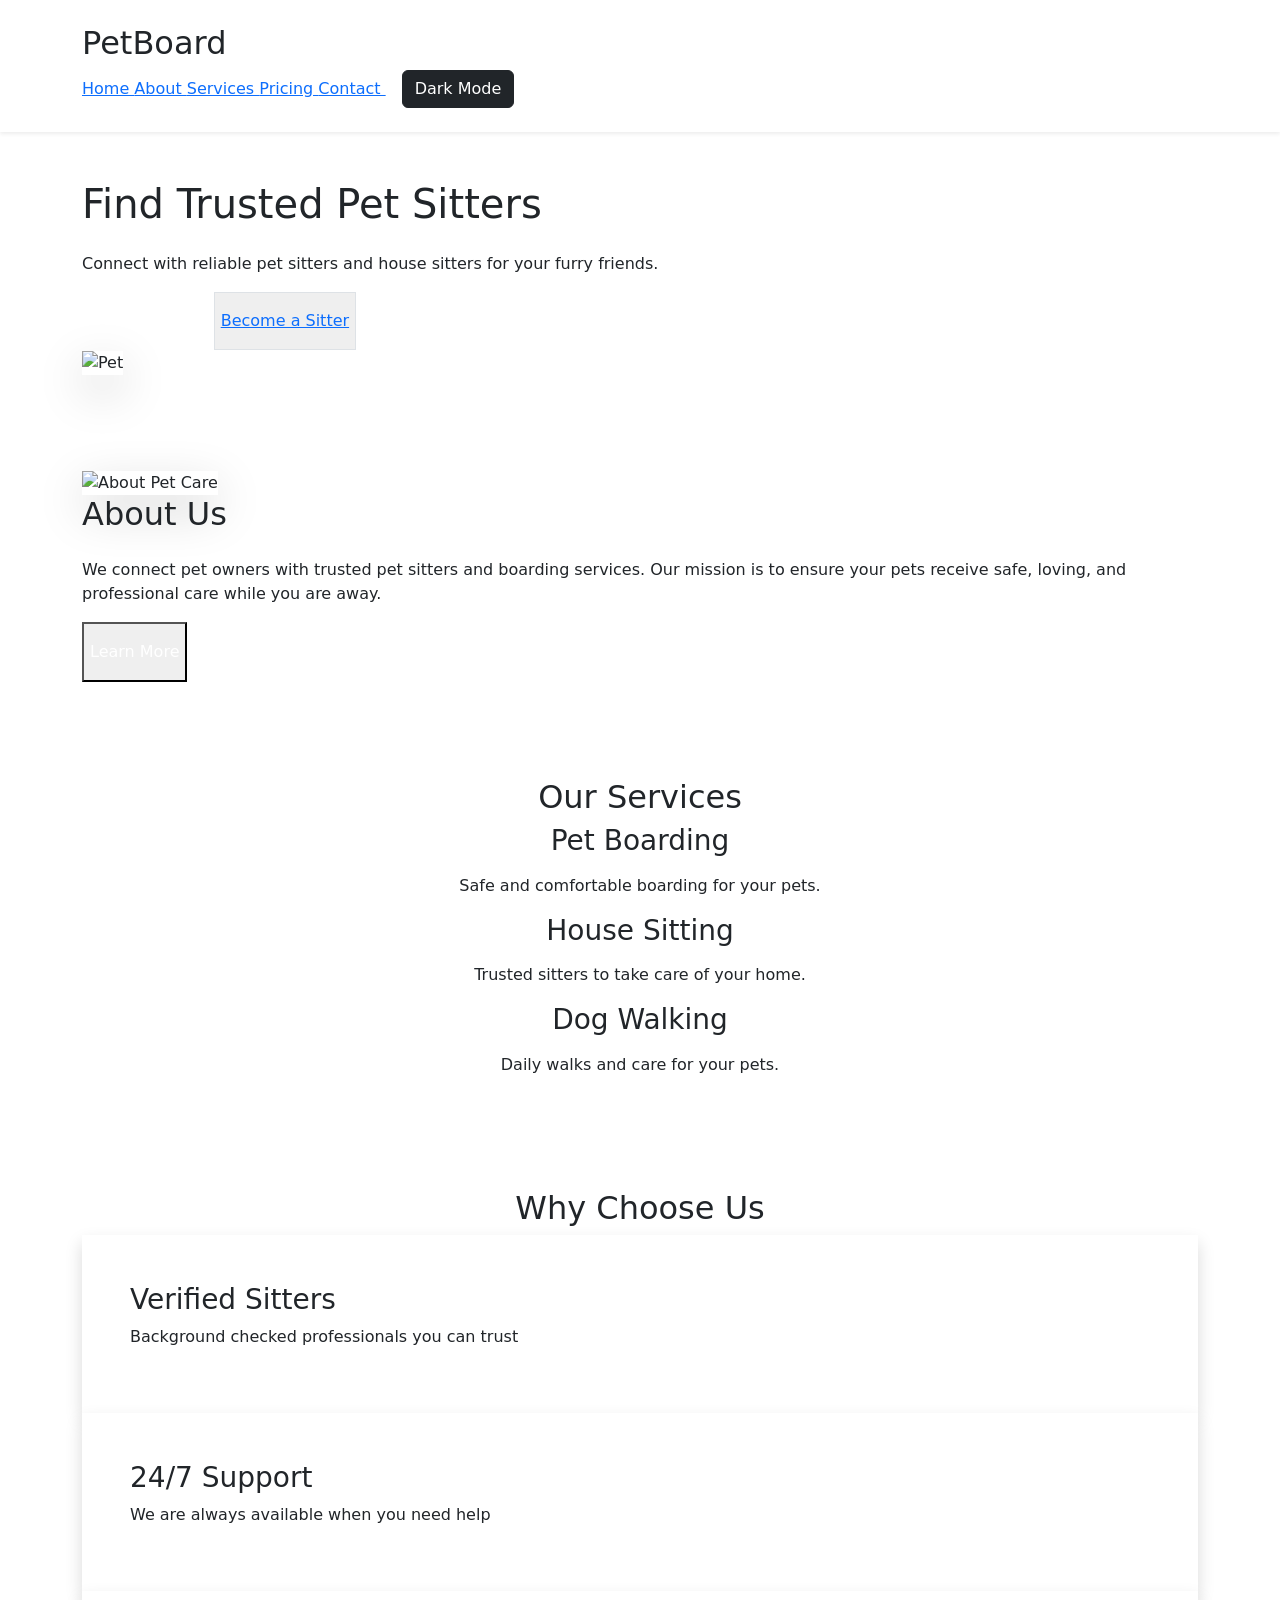
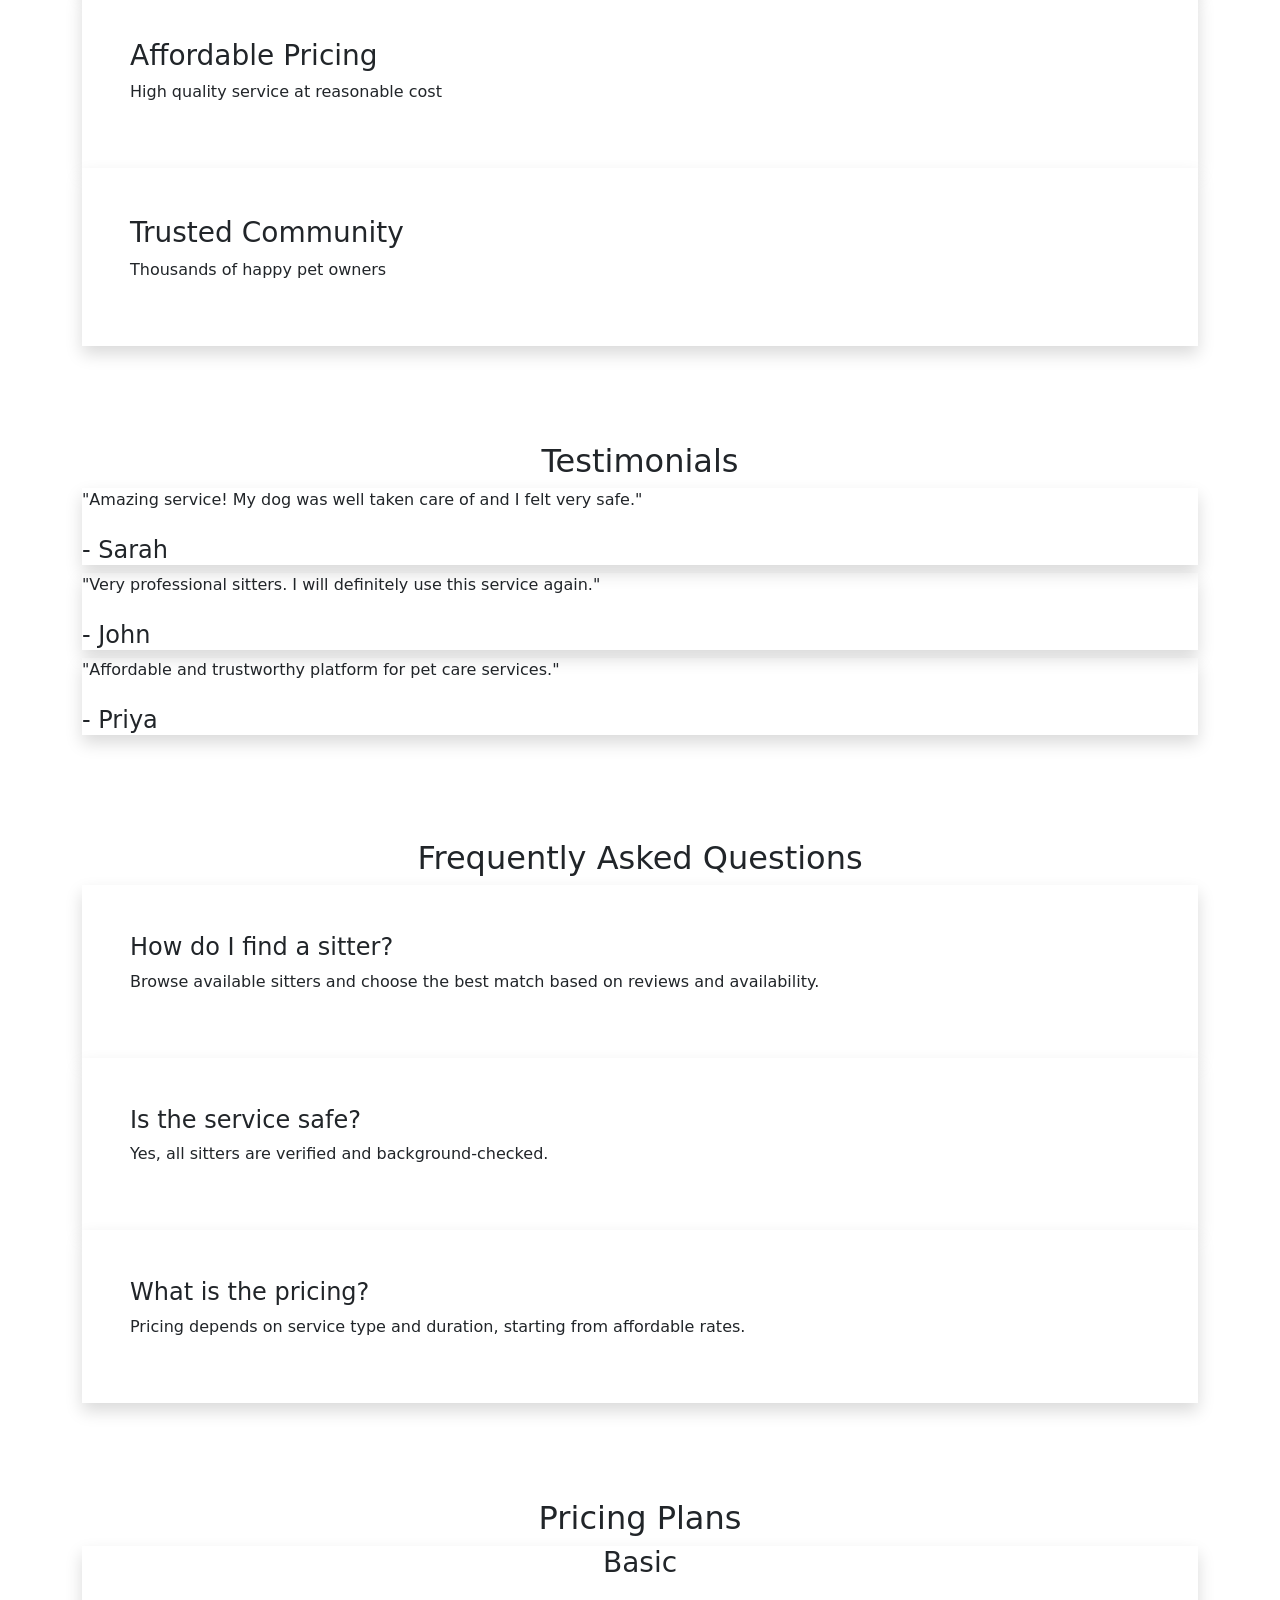
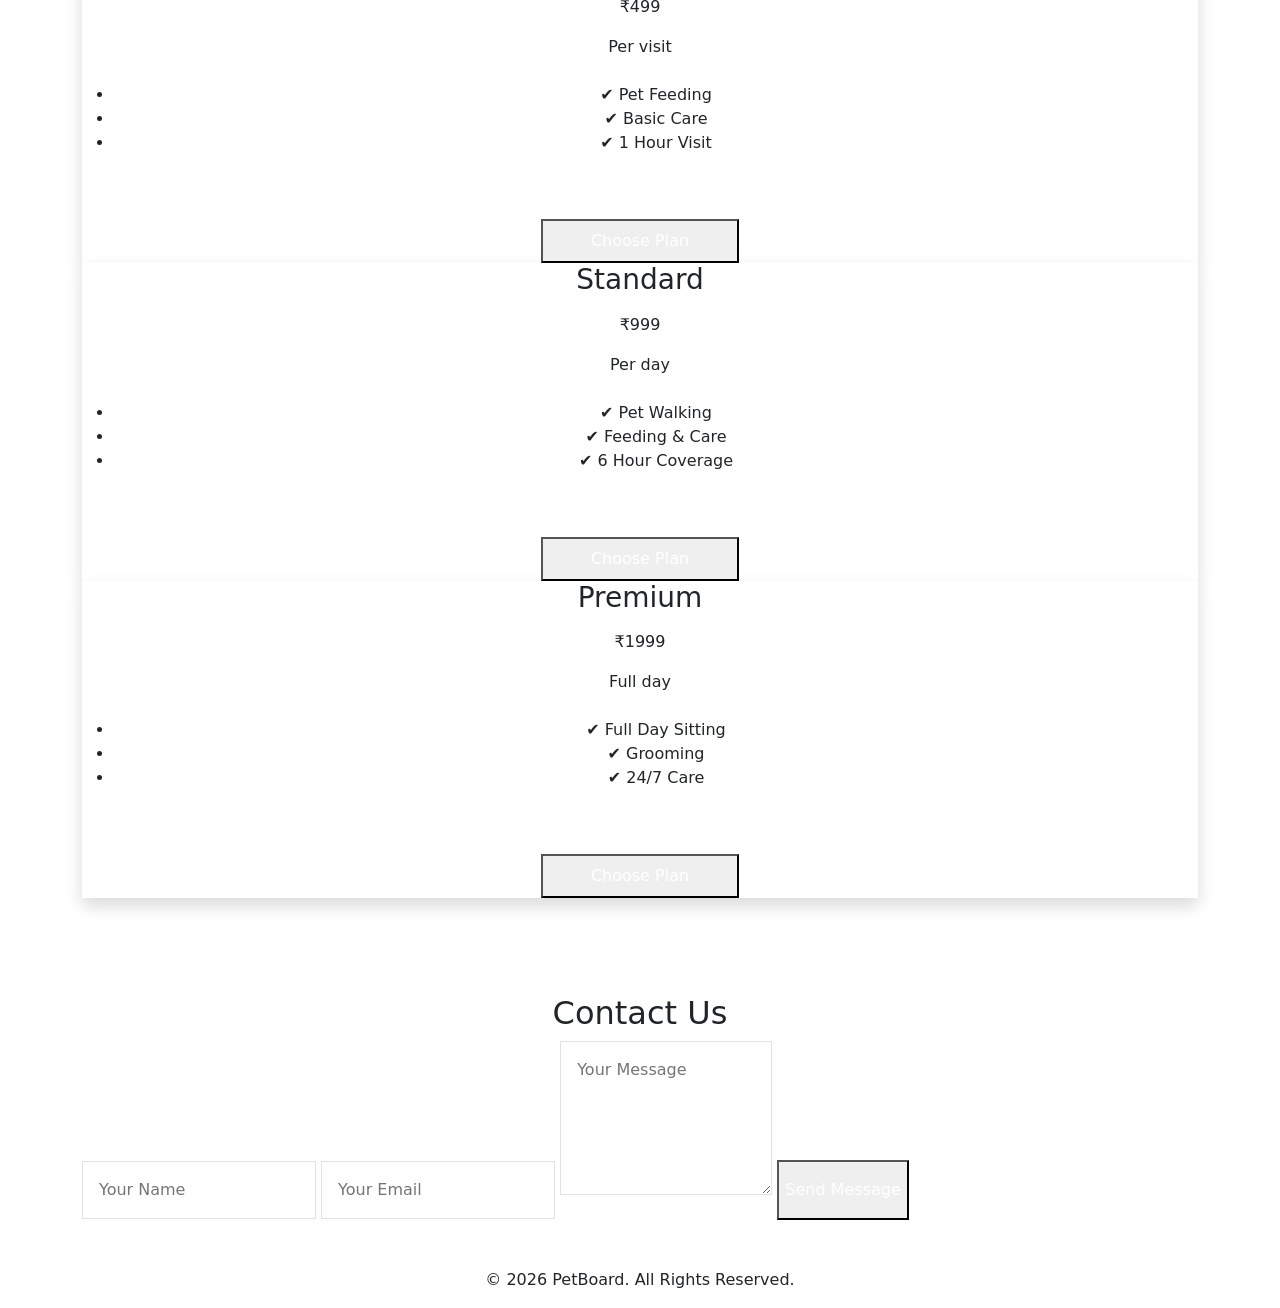
==== index.html @ ab4a4928 "Add files via upload" ====
<!DOCTYPE html>
<html lang="en">
<head>
    <meta charset="UTF-8">
    <meta name="viewport" content="width=device-width, initial-scale=1.0">
    <title>Pet Boarding Network</title>


<link href="https://cdn.jsdelivr.net/npm/bootstrap@5.3.7/dist/css/bootstrap.min.css" rel="stylesheet">
<script src="https://cdn.tailwindcss.com"></script>


<link rel="stylesheet" href="./css/style.css">
</head>
<body>

    <!-- NAVBAR -->
   <nav class="bg-white shadow-sm py-4 sticky top-0 ">

    <div class="container flex justify-between items-center">

        <h2 class="text-2xl font-bold text-blue-600">
            PetBoard
        </h2>

        <div class="flex gap-6">

            <a href="#home" class="nav-link-custom hover:text-blue-600">
                Home
            </a>

            <a href="#about" class="nav-link-custom hover:text-blue-600">
                About
            </a>

            <a href="#services" class="nav-link-custom hover:text-blue-600">
                Services
            </a>

            <a href="#pricing" class="nav-link-custom hover:text-blue-600">
                Pricing
            </a>

            <a href="#contact" class="nav-link-custom hover:text-blue-600">
                Contact
            </a>
<button id="themeToggle" class="btn btn-dark ms-3">
    Dark Mode
</button>

        </div>

    </div>

</nav>

    <!-- HERO SECTION -->
   <section id="home" class="container py-5">

    <div class="flex flex-col md:flex-row items-center gap-10">

       

        <div class="flex-1">

            <h1 class="text-5xl font-bold">
                Find Trusted Pet Sitters
            </h1>

            <p class="text-gray-600 mt-4">
                Connect with reliable pet sitters and house sitters
                for your furry friends.
            </p>

            <div class="mt-6">

<a
                    href="findsitter.html"
                    class="inline-flex items-center justify-center bg-blue-600 text-white px-6 py-3 rounded-lg hover:bg-blue-700 no-underline">
                    Find a Pet Sitter
                </a>

                <button
                    class="border border-blue text-black-600 px-6 py-3 rounded-lg no-underline">

                    <a href="became-sitter.html"> Become a Sitter</a>


                </button>

            </div>

        </div>

        <!-- RIGHT -->

        <div class="flex-1">

            <img
                src="https://images.unsplash.com/photo-1547525623-c7d42c20284c?w=500&auto=format&fit=crop&q=60&ixlib=rb-4.1.0&ixid=M3wxMjA3fDB8MHxzZWFyY2h8MjV8fHBldCUyMHNpdHRpbmd8ZW58MHx8MHx8fDA%3D"
                alt="Pet"
                class="w-full max-w-md mx-auto rounded-xl shadow-lg">

        </div>

    </div>

</section>


    <!-- ABOUT -->
<section id="about" class="py-5 bg-blue-400">

    <div class="container">

        <div class="flex flex-col md:flex-row items-center gap-10">

            <!-- LEFT IMAGE -->
            <div class="flex-1">
                <img
                    src="https://images.unsplash.com/photo-1650219680750-6218ac8efbb3?w=500&auto=format&fit=crop&q=60&ixlib=rb-4.1.0&ixid=M3wxMjA3fDB8MHxzZWFyY2h8MjM3fHxkb2clMjBhbmQlMjBjYXR8ZW58MHx8MHx8fDA%3D"
                    class="w-full max-w-md mx-auto rounded-xl shadow-lg"
                    alt="About Pet Care">
            </div>

            <!-- RIGHT CONTENT -->
            <div class="flex-1">

                <h2 class="text-3xl font-bold mb-4">
                    About Us
                </h2>

                <p class="text-gray-600 leading-relaxed">
                    We connect pet owners with trusted pet sitters and boarding services.
                    Our mission is to ensure your pets receive safe, loving, and professional care
                    while you are away.
                </p>

                <button class="mt-6 bg-blue-600 text-white px-6 py-3 rounded-lg hover:bg-blue-700">
                    Learn More
                </button>

            </div>

        </div>

    </div>

</section>


    <!-- SERVICES -->
    <section id="services" class="py-5 ">

    <div class="container">

        <!-- Title -->
        <h2 class="text-3xl font-bold text-center mb-10">
            Our Services
        </h2>

        <!-- Cards -->
        <div class="flex flex-col md:flex-row gap-6">

            <!-- Card 1 -->
            <div class="bg-white p-6 rounded-xl shadow-xl flex-1 text-center">
                <h3 class="text-xl font-semibold text-blue-600">
                    Pet Boarding
                </h3>
                <p class="text-gray-600 mt-3">
                    Safe and comfortable boarding for your pets.
                </p>
            </div>

            <!-- Card 2 -->
            <div class="bg-white p-6 rounded-xl shadow-xl flex-1 text-center">
                <h3 class="text-xl font-semibold text-blue-600">
                    House Sitting
                </h3>
                <p class="text-gray-600 mt-3">
                    Trusted sitters to take care of your home.
                </p>
            </div>

            <!-- Card 3 -->
            <div class="bg-white p-6 rounded-xl shadow-xl flex-1 text-center">
                <h3 class="text-xl font-semibold text-blue-600">
                    Dog Walking
                </h3>
                <p class="text-gray-600 mt-3">
                    Daily walks and care for your pets.
                </p>
            </div>

        </div>

    </div>

</section>

    <!-- WHY CHOOSE US -->
  <section id="why" class="py-5 bg-gray-50">

    <div class="container">

        <h2 class="text-3xl font-bold text-center mb-10">
            Why Choose Us
        </h2>

     
        <div class="flex flex-col gap-4">

            <div class="bg-white p-5 rounded-xl shadow flex items-center justify-between">
                <h3 class="font-semibold text-blue-600">
                    Verified Sitters
                </h3>
                <p class="text-gray-600 text-sm">
                    Background checked professionals you can trust
                </p>
            </div>

            <div class="bg-white p-5 rounded-xl shadow flex items-center justify-between">
                <h3 class="font-semibold text-blue-600">
                    24/7 Support
                </h3>
                <p class="text-gray-600 text-sm">
                    We are always available when you need help
                </p>
            </div>

            <div class="bg-white p-5 rounded-xl shadow flex items-center justify-between">
                <h3 class="font-semibold text-blue-600">
                    Affordable Pricing
                </h3>
                <p class="text-gray-600 text-sm">
                    High quality service at reasonable cost
                </p>
            </div>

            <div class="bg-white p-5 rounded-xl shadow flex items-center justify-between">
                <h3 class="font-semibold text-blue-600">
                    Trusted Community
                </h3>
                <p class="text-gray-600 text-sm">
                    Thousands of happy pet owners
                </p>
            </div>

        </div>

    </div>

</section>


    <!-- TESTIMONIALS -->
   <section id="testimonials" class="py-5 bg-blue-400">

    <div class="container">

        <h2 class="text-3xl font-bold text-center mb-10">
            Testimonials
        </h2>

        <!-- Cards -->
        <div class="flex flex-col md:flex-row gap-6">

            <!-- Testimonial 1 -->
            <div class="bg-gray-50 p-6 rounded-xl shadow flex-1">

                <p class="text-gray-600">
                    "Amazing service! My dog was well taken care of and I felt very safe."
                </p>

                <h4 class="mt-4 font-semibold text-blue-600">
                    - Sarah
                </h4>

            </div>

            <!-- Testimonial 2 -->
            <div class="bg-gray-50 p-6 rounded-xl shadow flex-1">

                <p class="text-gray-600">
                    "Very professional sitters. I will definitely use this service again."
                </p>

                <h4 class="mt-4 font-semibold text-blue-600">
                    - John
                </h4>

            </div>

            <!-- Testimonial 3 -->
            <div class="bg-gray-50 p-6 rounded-xl shadow flex-1">

                <p class="text-gray-600">
                    "Affordable and trustworthy platform for pet care services."
                </p>

                <h4 class="mt-4 font-semibold text-blue-600">
                    - Priya
                </h4>

            </div>

        </div>

    </div>

</section>

  <section id="faq" class="py-5 bg-gray-50">

    <div class="container">

        <h2 class="text-3xl font-bold text-center mb-10">
            Frequently Asked Questions
        </h2>

        <div class="space-y-4">

            <!-- Item 1 -->
            <div class="bg-white p-5 rounded-xl shadow">

                <h4 class="font-semibold text-blue-600">
                    How do I find a sitter?
                </h4>

                <p class="text-gray-600 mt-2">
                    Browse available sitters and choose the best match based on reviews and availability.
                </p>

            </div>

            <!-- Item 2 -->
            <div class="bg-white p-5 rounded-xl shadow">

                <h4 class="font-semibold text-blue-600">
                    Is the service safe?
                </h4>

                <p class="text-gray-600 mt-2">
                    Yes, all sitters are verified and background-checked.
                </p>

            </div>

            <!-- Item 3 -->
            <div class="bg-white p-5 rounded-xl shadow">

                <h4 class="font-semibold text-blue-600">
                    What is the pricing?
                </h4>

                <p class="text-gray-600 mt-2">
                    Pricing depends on service type and duration, starting from affordable rates.
                </p>

            </div>

        </div>

    </div>

</section>


<!--Pricing-->


<section id="pricing" class="py-5 bg-gray-50">

    <div class="container">

        <h2 class="text-3xl font-bold text-center mb-10">
            Pricing Plans
        </h2>

        <div class="flex flex-col md:flex-row gap-6">

            <!-- Basic -->
            <div class="bg-white p-6 rounded-xl shadow flex-1 text-center">

                <h3 class="text-xl font-bold text-blue-600">
                    Basic
                </h3>

                <p class="text-3xl font-bold mt-3">
                    ₹499
                </p>

                <p class="text-gray-600 mt-2">
                    Per visit
                </p>

                <ul class="mt-4 text-gray-600 space-y-2">
                    <li>✔ Pet Feeding</li>
                    <li>✔ Basic Care</li>
                    <li>✔ 1 Hour Visit</li>
                </ul>

                <button class="mt-5 bg-blue-600 text-white px-5 py-2 rounded-lg">
                    Choose Plan
                </button>

            </div>

            <!-- Standard -->
            <div class="bg-white p-6 rounded-xl shadow flex-1 text-center">

                <h3 class="text-xl font-bold text-blue-600">
                    Standard
                </h3>

                <p class="text-3xl font-bold mt-3">
                    ₹999
                </p>

                <p class="text-gray-600 mt-2">
                    Per day
                </p>

                <ul class="mt-4 text-gray-600 space-y-2">
                    <li>✔ Pet Walking</li>
                    <li>✔ Feeding & Care</li>
                    <li>✔ 6 Hour Coverage</li>
                </ul>

                <button class="mt-5 bg-blue-600 text-white px-5 py-2 rounded-lg">
                    Choose Plan
                </button>

            </div>

            <!-- Premium -->
            <div class="bg-white p-6 rounded-xl shadow flex-1 text-center">

                <h3 class="text-xl font-bold text-blue-600">
                    Premium
                </h3>

                <p class="text-3xl font-bold mt-3">
                    ₹1999
                </p>

                <p class="text-gray-600 mt-2">
                    Full day
                </p>

                <ul class="mt-4 text-gray-600 space-y-2">
                    <li>✔ Full Day Sitting</li>
                    <li>✔ Grooming</li>
                    <li>✔ 24/7 Care</li>
                </ul>

                <button class="mt-5 bg-blue-600 text-white px-5 py-2 rounded-lg">
                    Choose Plan
                </button>

            </div>

        </div>

    </div>

</section>

<!-- Contacts-->
<section id="contact" class="py-5 bg-blue-400">

    <div class="container">

        <h2 class="text-3xl font-bold text-center mb-10">
            Contact Us
        </h2>

        <div class="max-w-xl mx-auto">

            <form id="contact" class="space-y-4">

                <input
                    type="text"
                    placeholder="Your Name"
                    class="w-full border border-gray-300 p-3 rounded-lg focus:outline-none focus:ring-2 focus:ring-blue-500">

                <input
                    type="email"
                    placeholder="Your Email"
                    class="w-full border border-gray-300 p-3 rounded-lg focus:outline-none focus:ring-2 focus:ring-blue-500">

                <textarea
                    placeholder="Your Message"
                    rows="5"
                    class="w-full border border-gray-300 p-3 rounded-lg focus:outline-none focus:ring-2 focus:ring-blue-500"></textarea>

                <button
                    class="w-full bg-blue-600 text-white py-3 rounded-lg hover:bg-blue-700 transition">

                    Send Message

                </button>

            </form>

        </div>

    </div>

</section>




    <!-- FOOTER -->
    <footer class = "p-10">

        <p class=" text-center mb-10 ">
            © 2026 PetBoard. All Rights Reserved.
        </p>

    </footer>

    <script>
            document.getElementById("contact").addEventListener("submit", function (e) {
    e.preventDefault(); 

    alert("Message sent successfully!");

    this.reset(); 
});
    </script>

<script src="./js/script.js"></script>
</body>
</html>
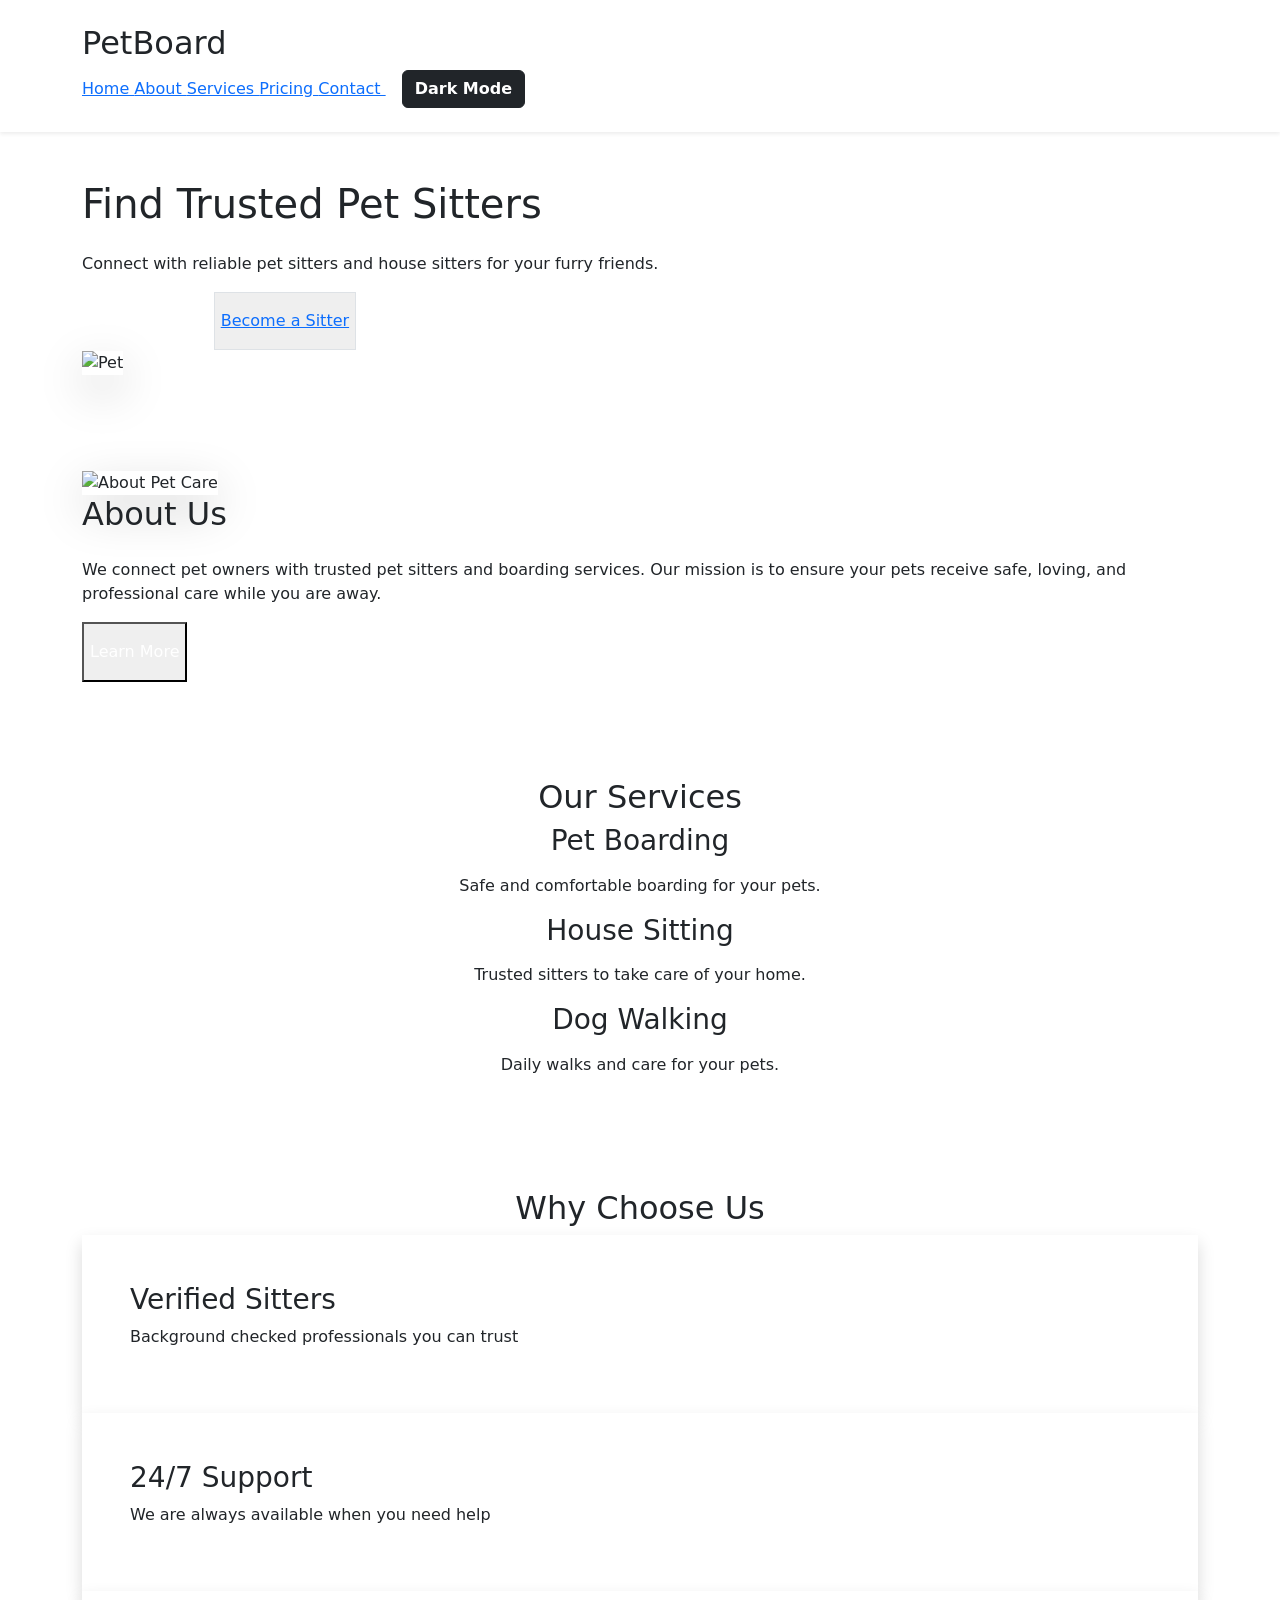
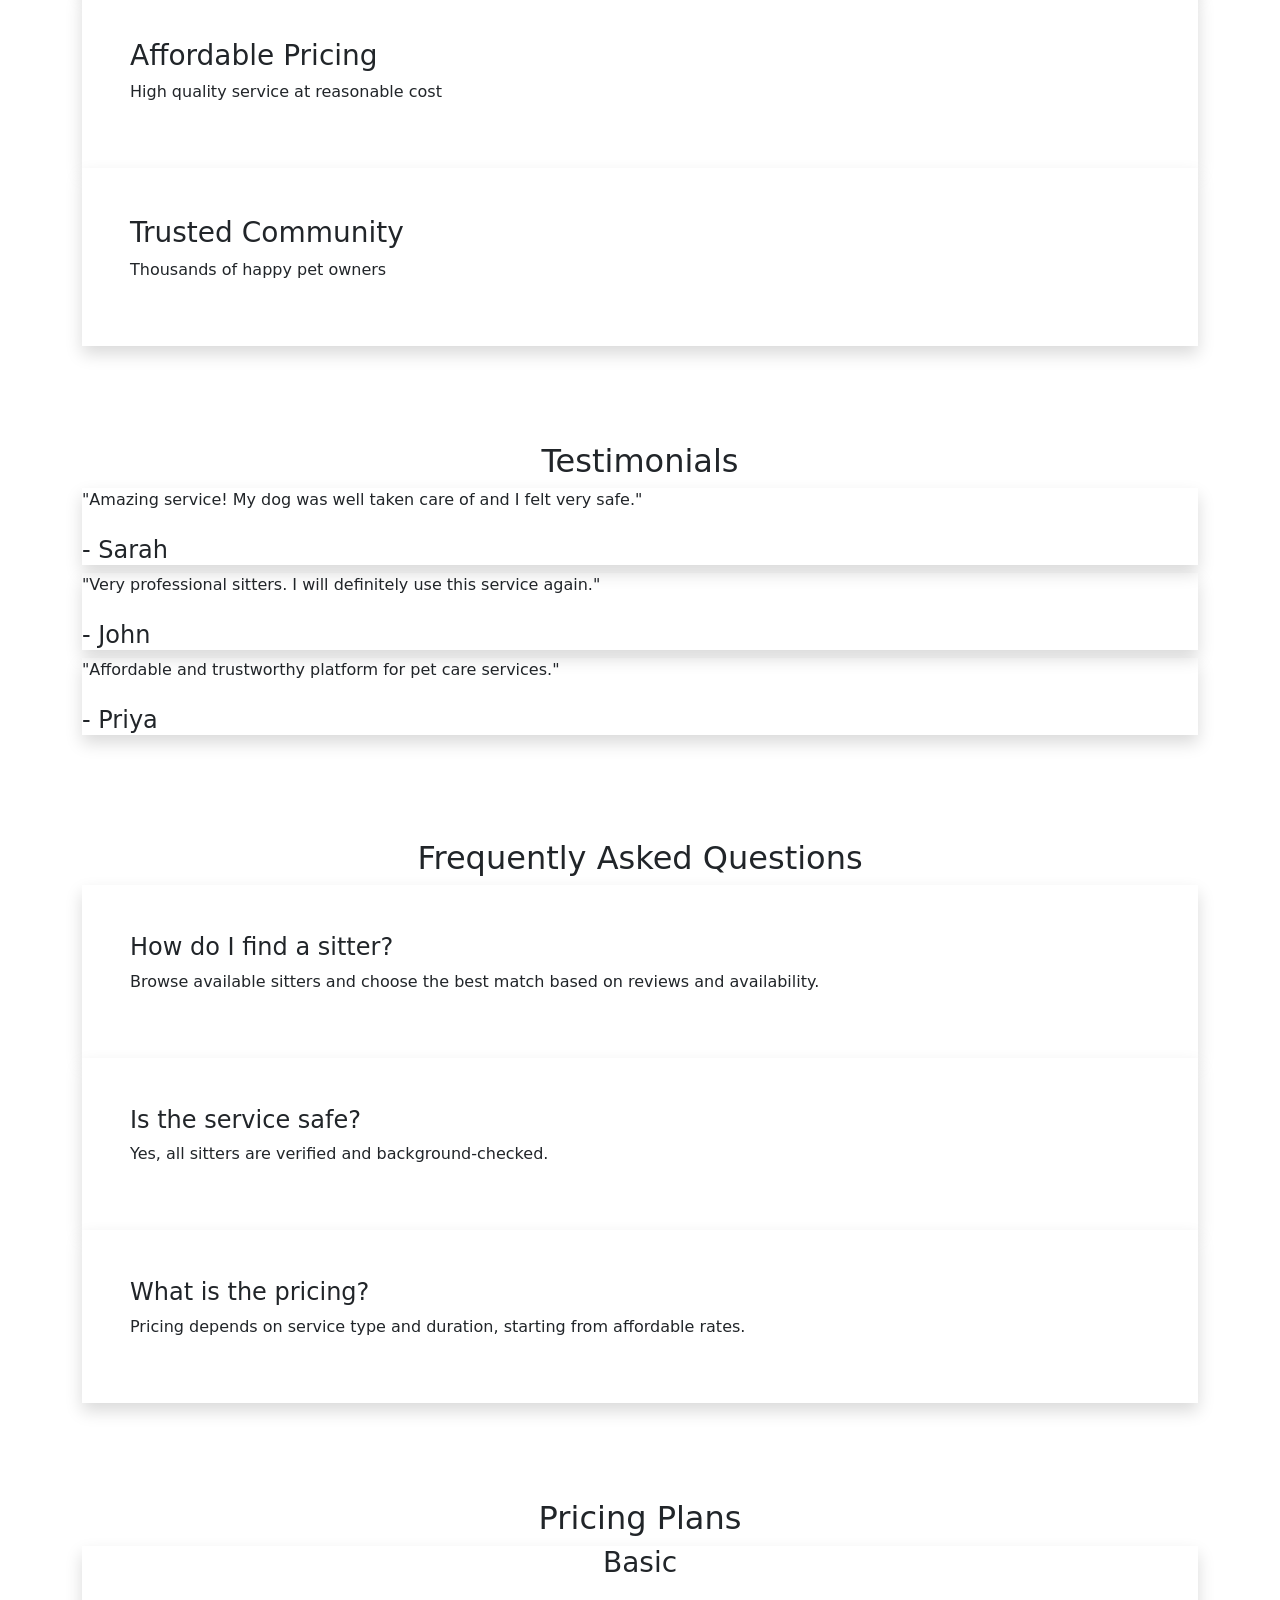
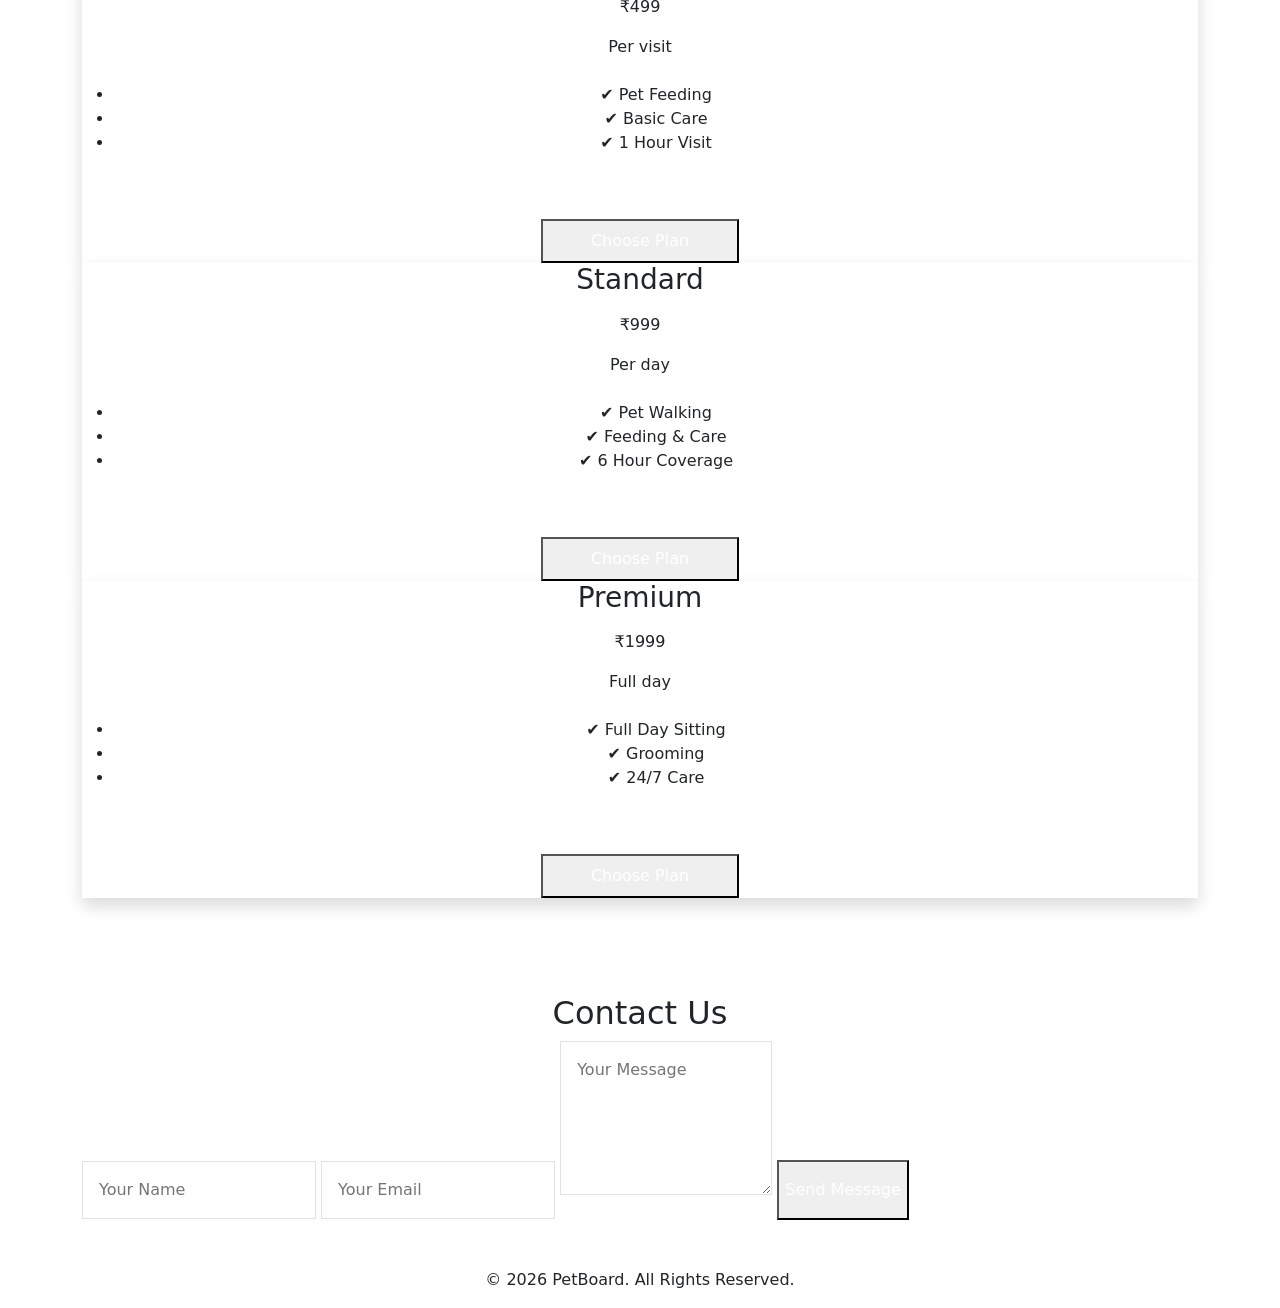
==== commit b1cd0201: "Update index.html" ====
--- a/index.html
+++ b/index.html
@@ -10,7 +10,8 @@
 <script src="https://cdn.tailwindcss.com"></script>
 
 
-<link rel="stylesheet" href="./css/style.css">
+
+    <link rel="stylesheet" href="style.css">
 </head>
 <body>
 
@@ -531,6 +532,6 @@
 });
     </script>
 
-<script src="./js/script.js"></script>
+<script src="script.js"></script>
 </body>
-</html>+</html>
--- a/style.css
+++ b/style.css
@@ -0,0 +1,54 @@
+/* Smooth transition */
+body {
+    transition: background-color 0.3s ease, color 0.3s ease;
+}
+
+/* DARK MODE - Main */
+.dark-mode {
+    background-color: #0f172a !important;
+    color: #e5e7eb !important;
+}
+
+/* Override Tailwind backgrounds */
+.dark-mode .bg-gray-50,
+.dark-mode .bg-white {
+    background-color: #1e293b !important;
+    color: #e5e7eb !important;
+}
+
+/* Inputs */
+.dark-mode input {
+    border-color: #475569 !important;
+    color: #e5e7eb !important;
+}
+
+/* Buttons  */
+.dark-mode .bg-blue-600 {
+    background-color: #2563eb !important;
+    color: white !important;
+}
+
+/* Theme Toggle Button */
+.dark-mode .btn-light {
+    background-color: #e2e8f0 !important;
+    color: #1e293b !important;     /* Dark text for visibility */
+    font-weight: 600;
+}
+
+/* Make sure toggle button is always visible */
+#themeToggle {
+    font-weight: 600;
+}
+
+/* Text colors */
+.dark-mode .text-gray-600,
+.dark-mode p,
+.dark-mode h1,
+.dark-mode h2,
+.dark-mode h3 {
+    color: #e5e7eb !important;
+}
+
+.dark-mode input::placeholder {
+    color: #94a3b8 !important;
+}
